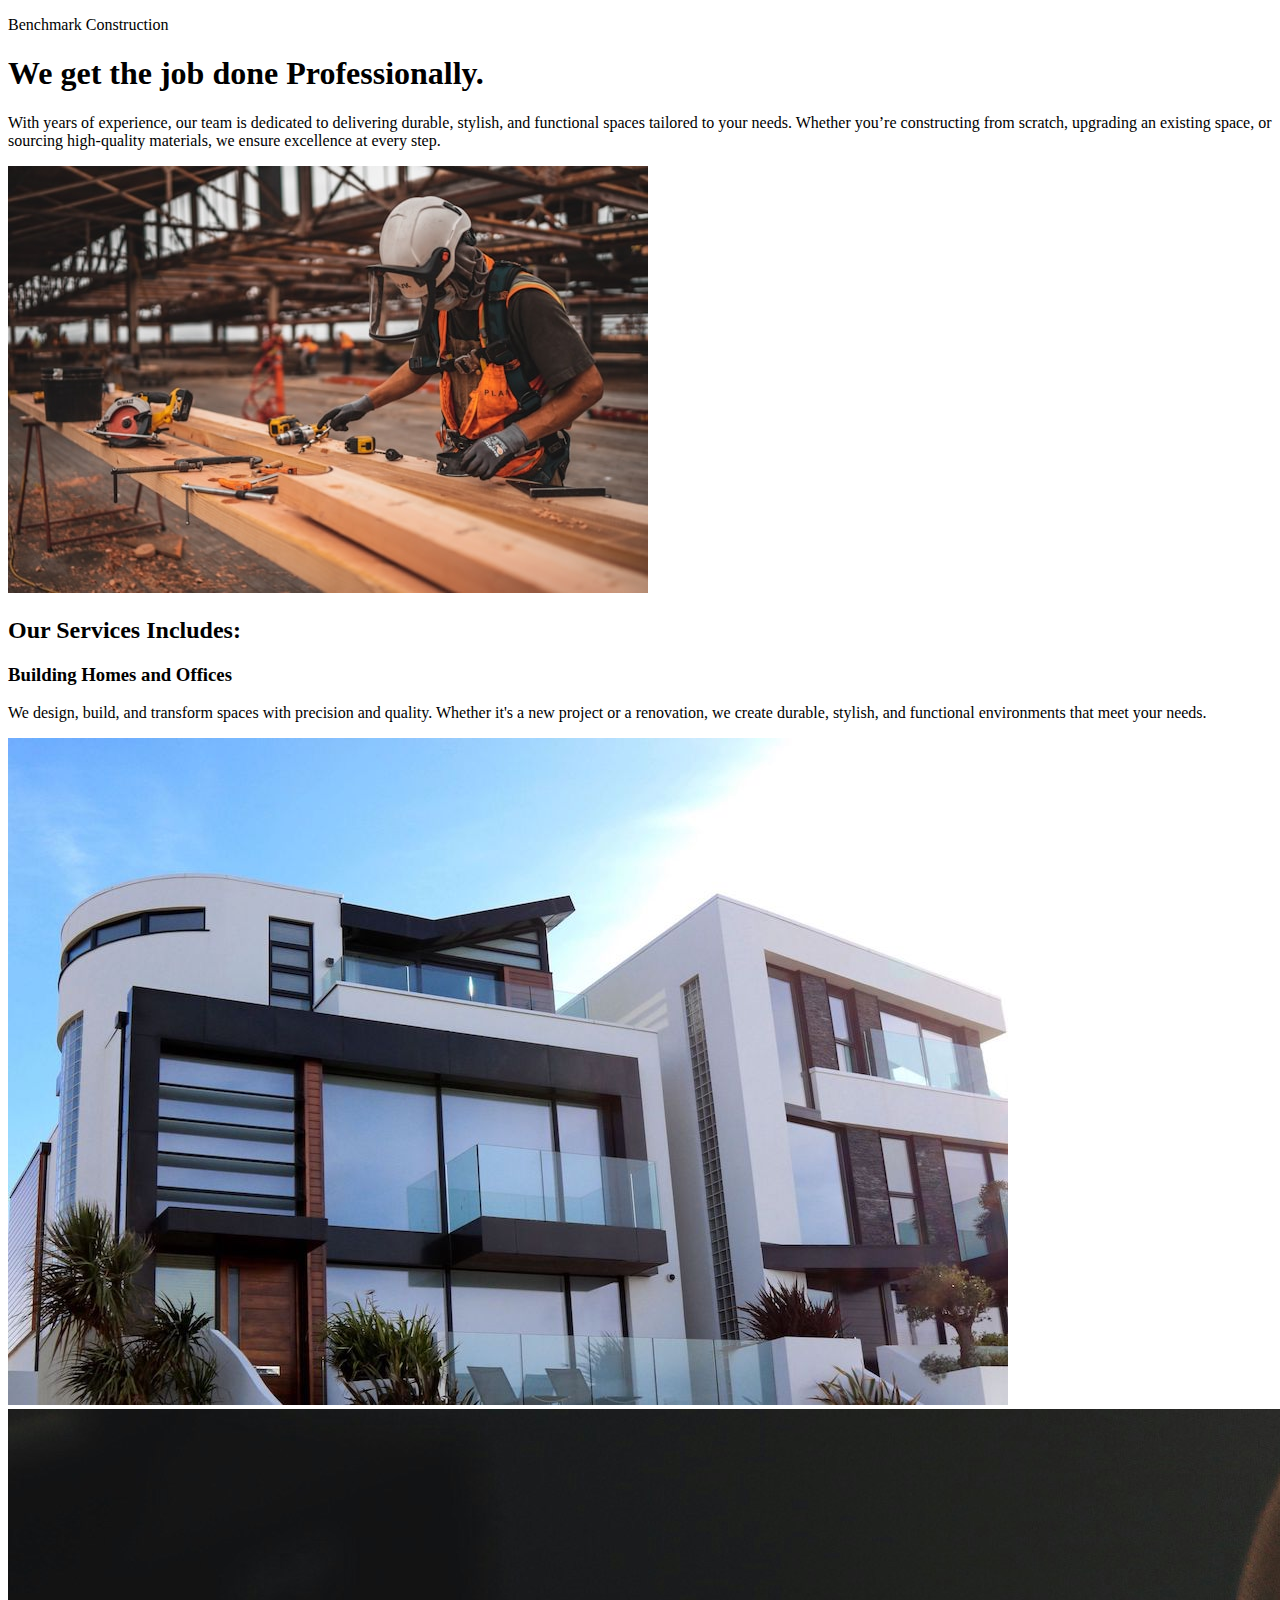
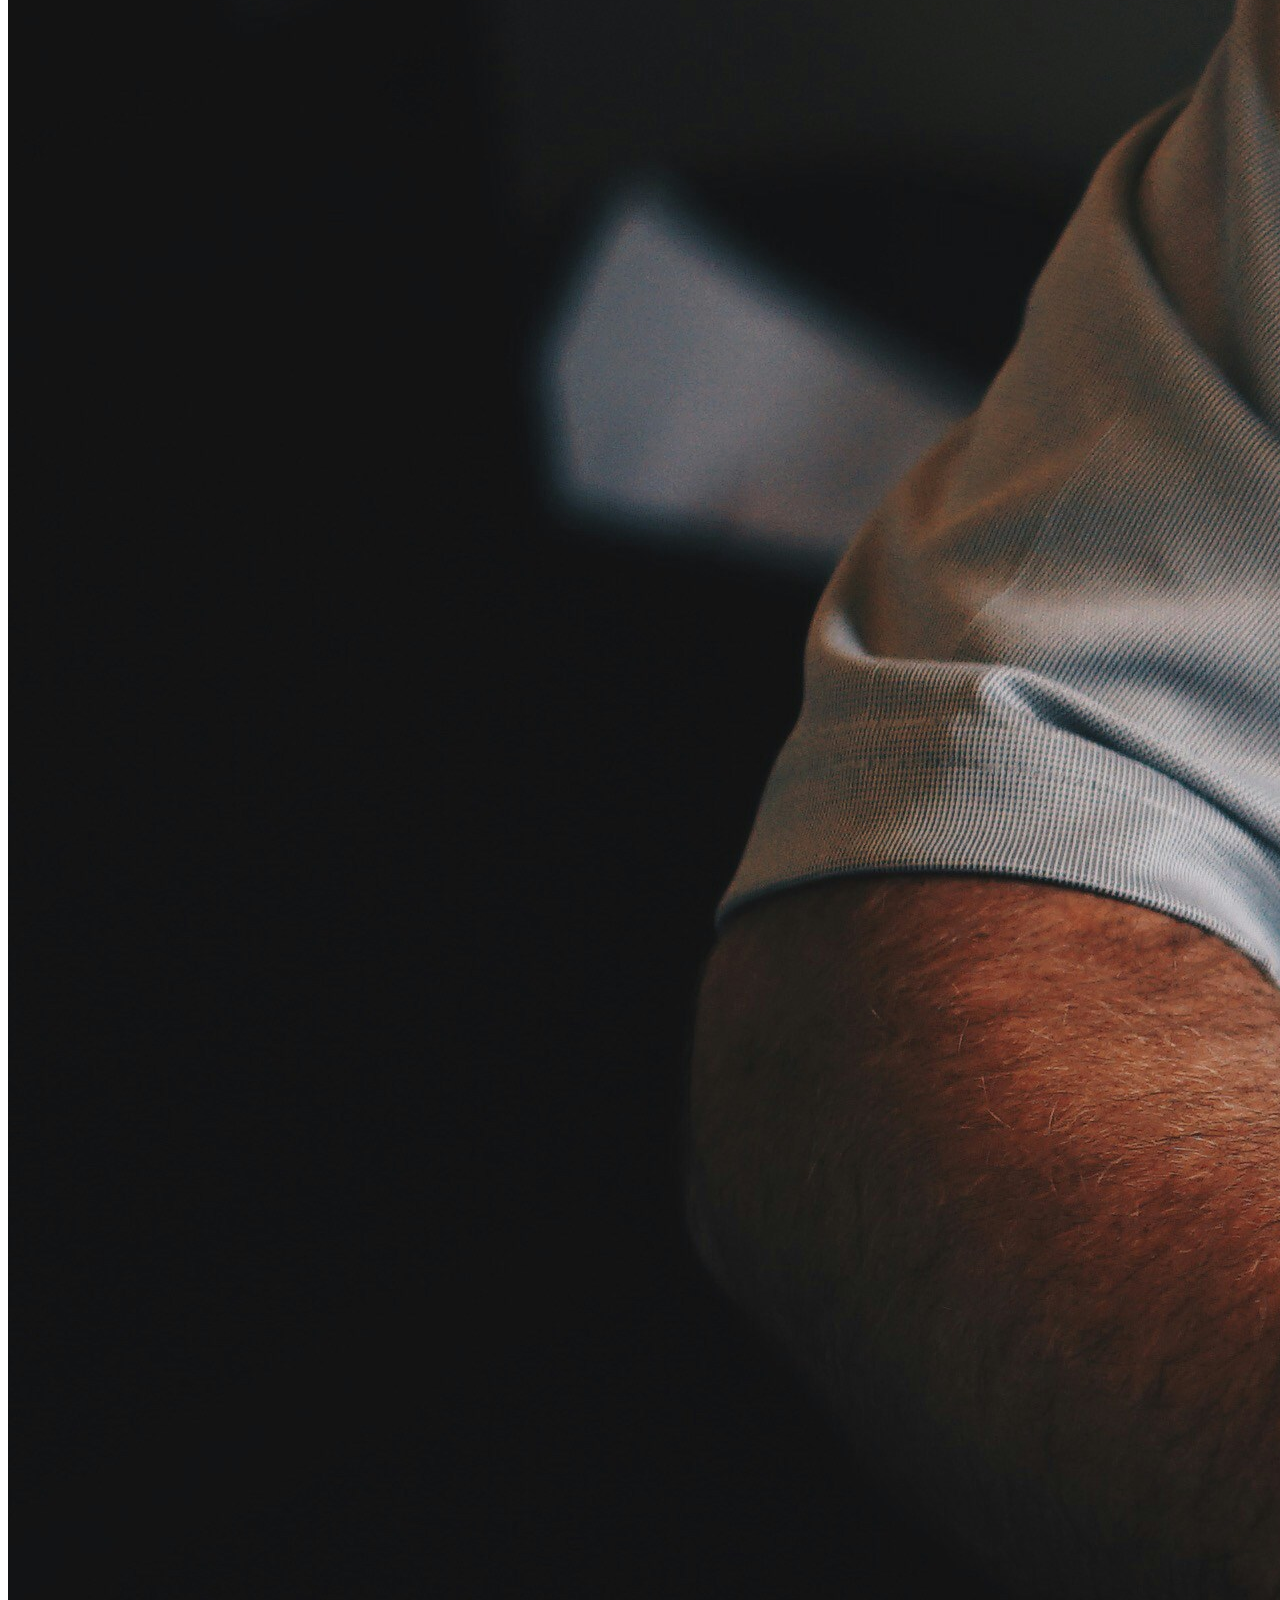
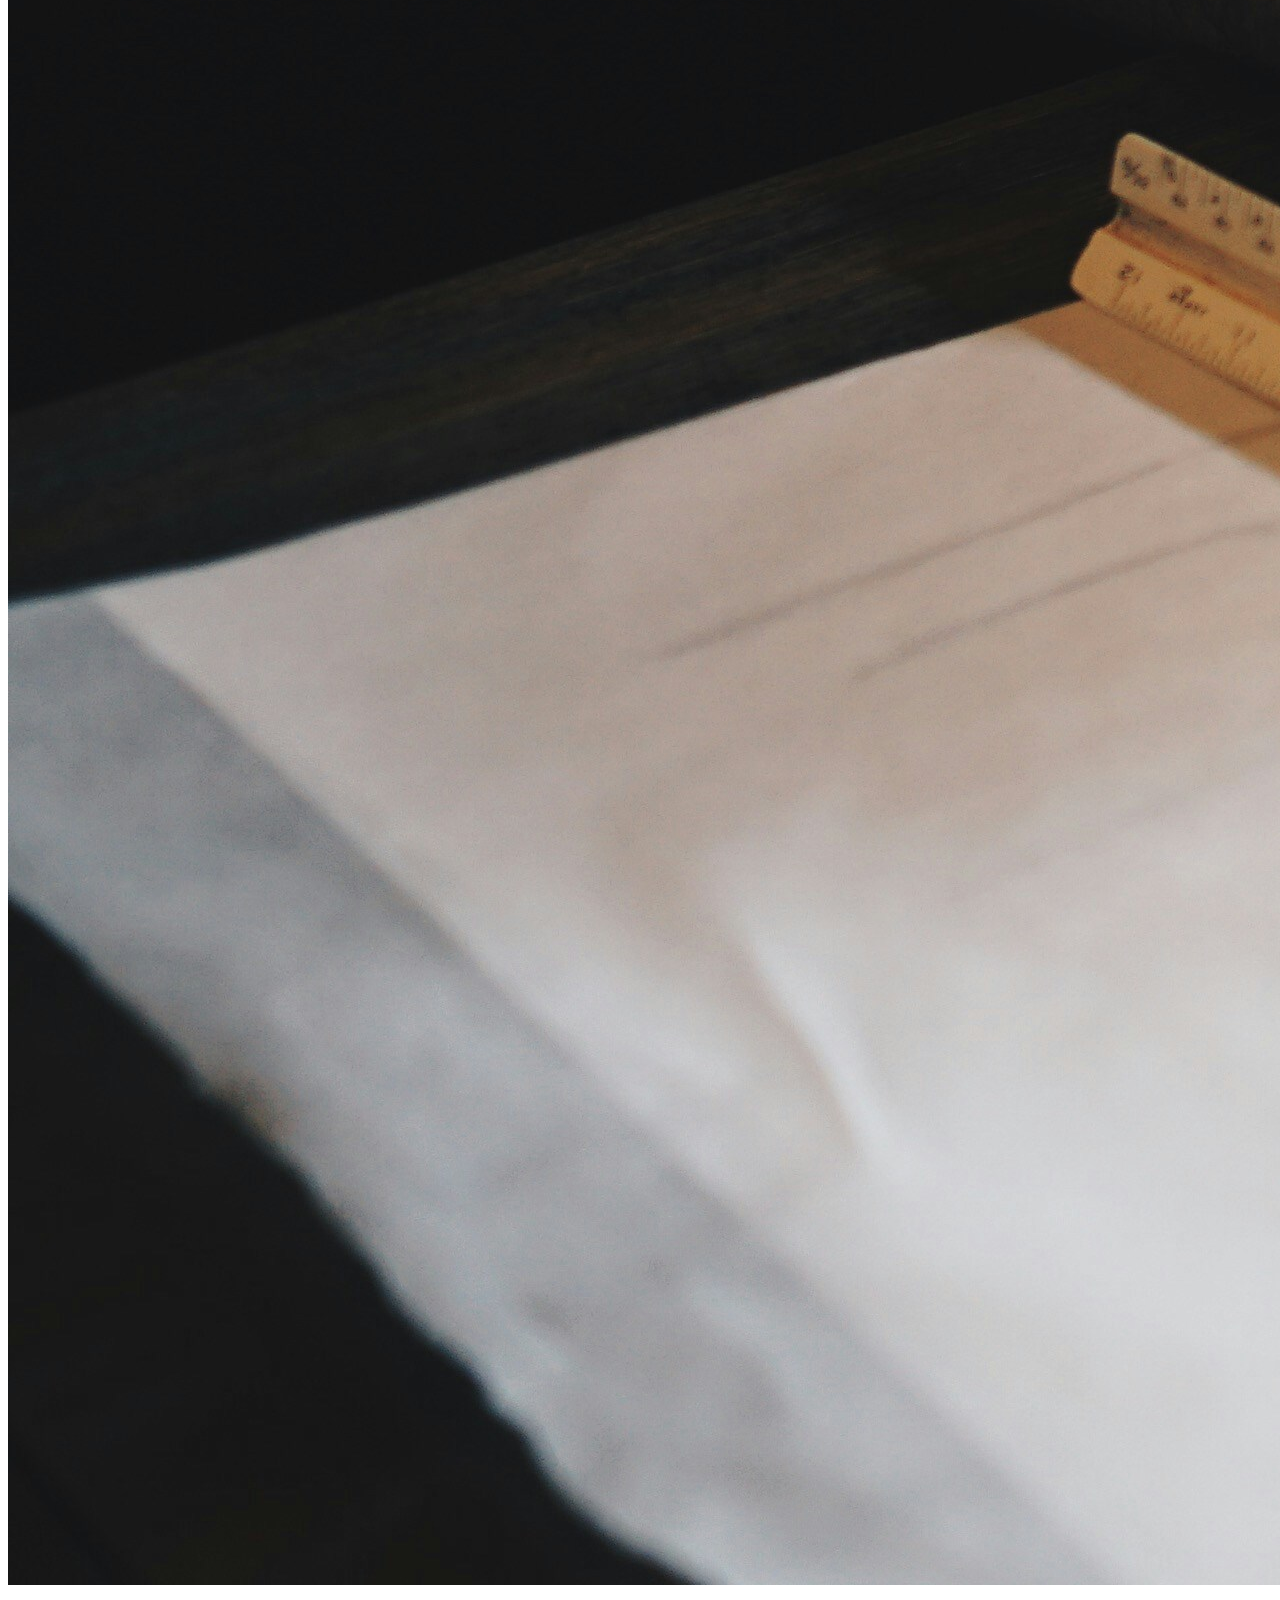
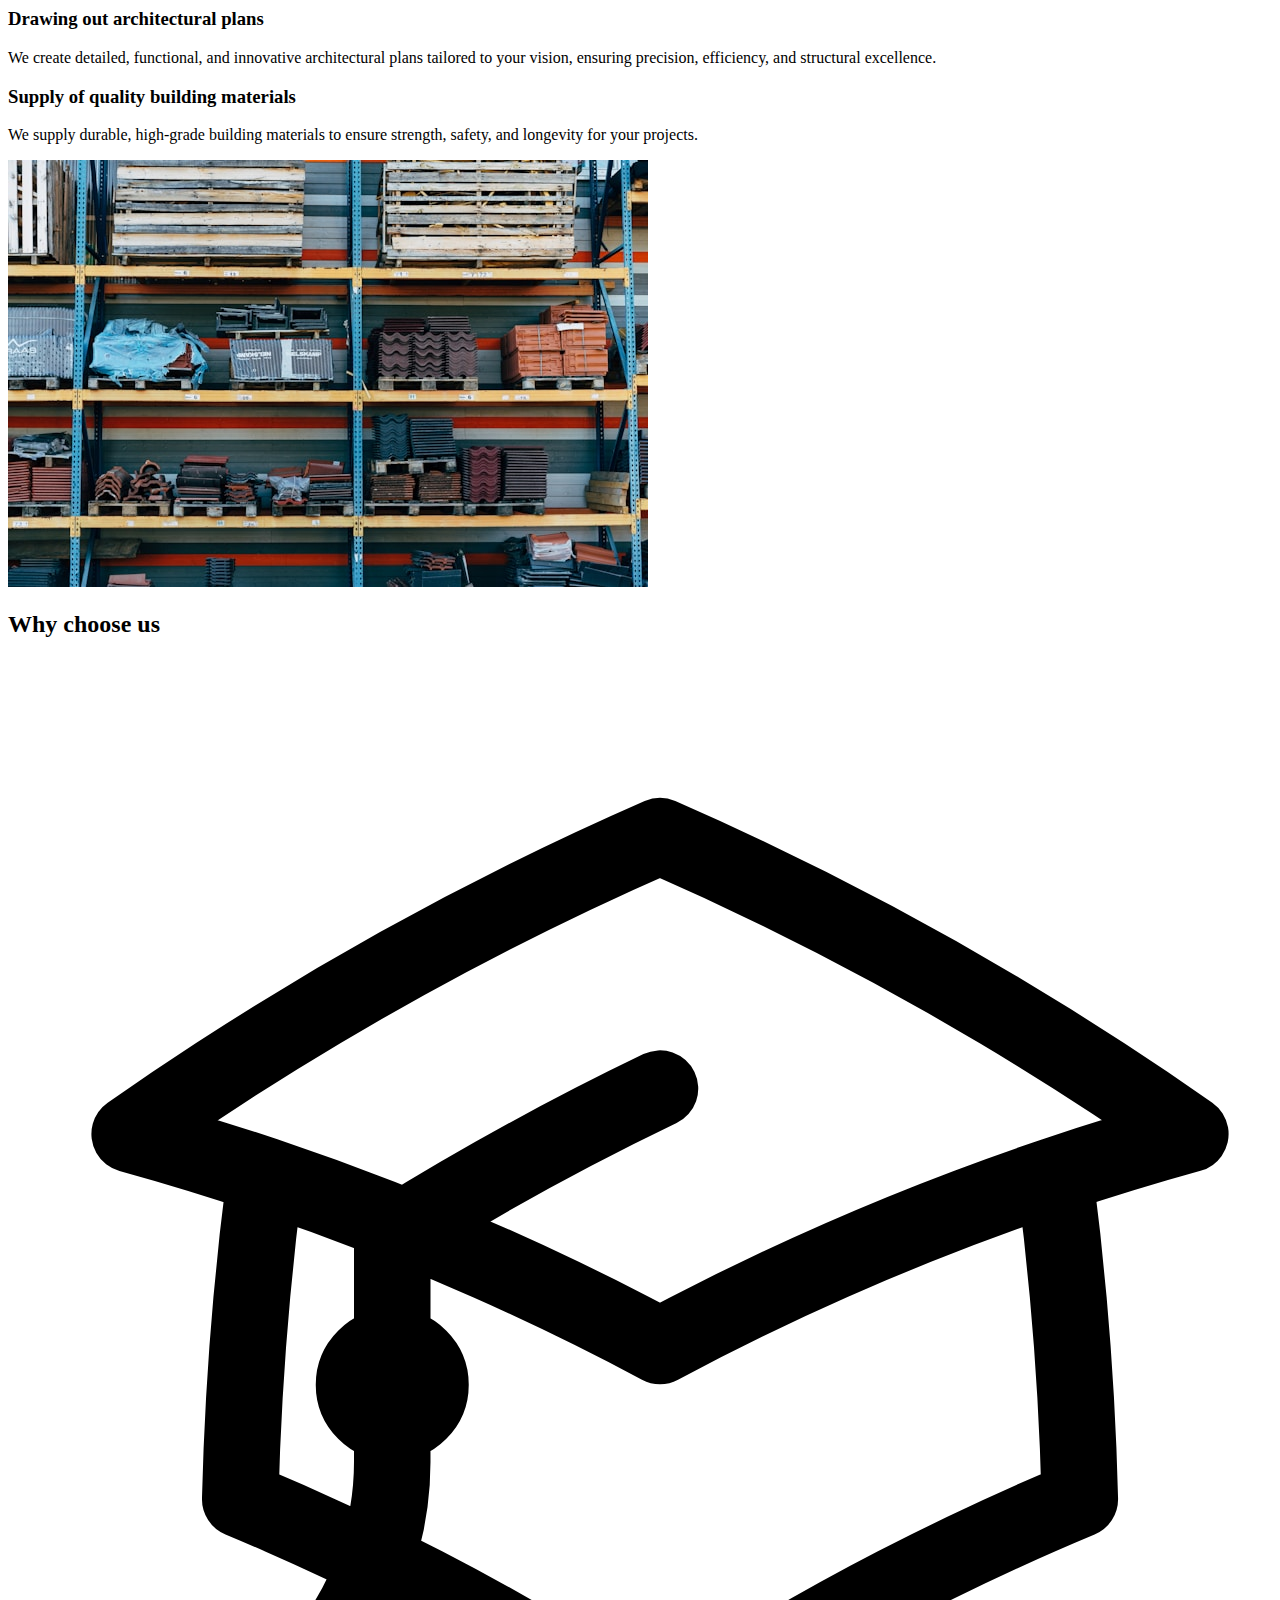
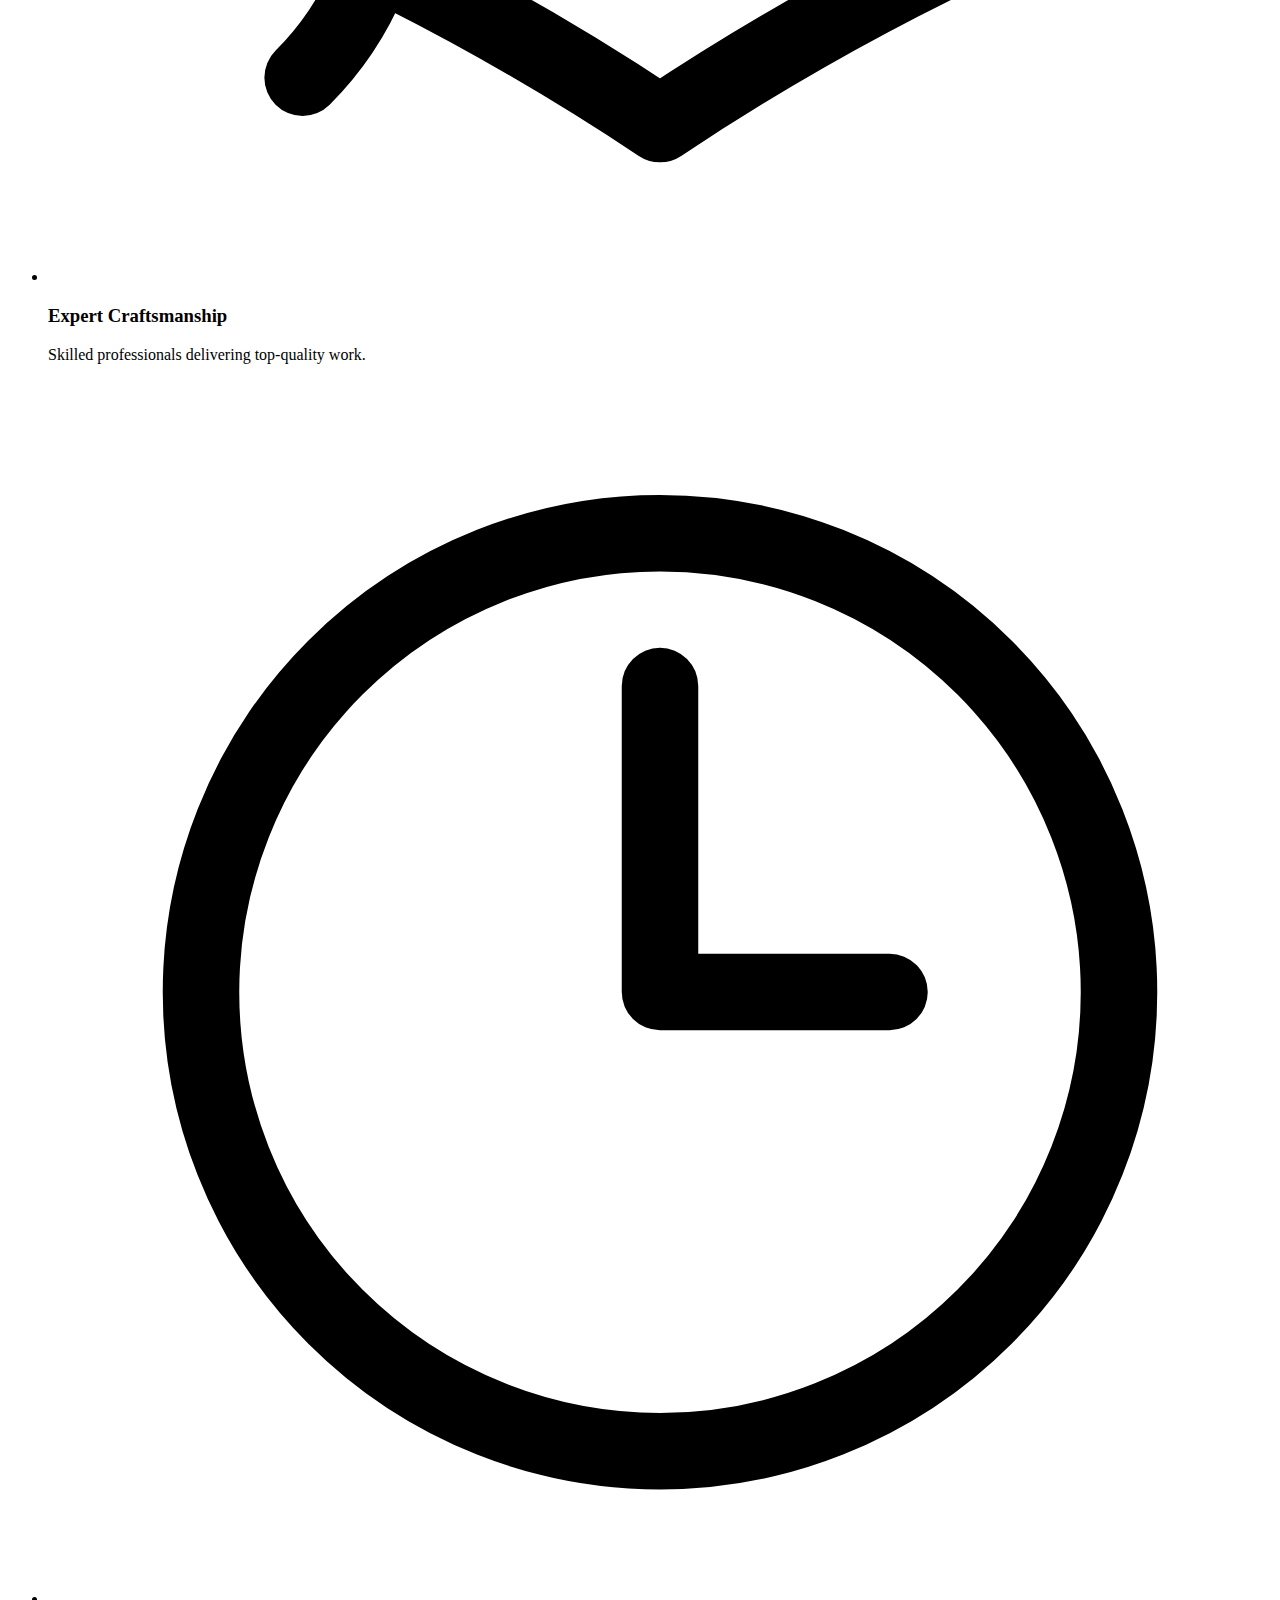
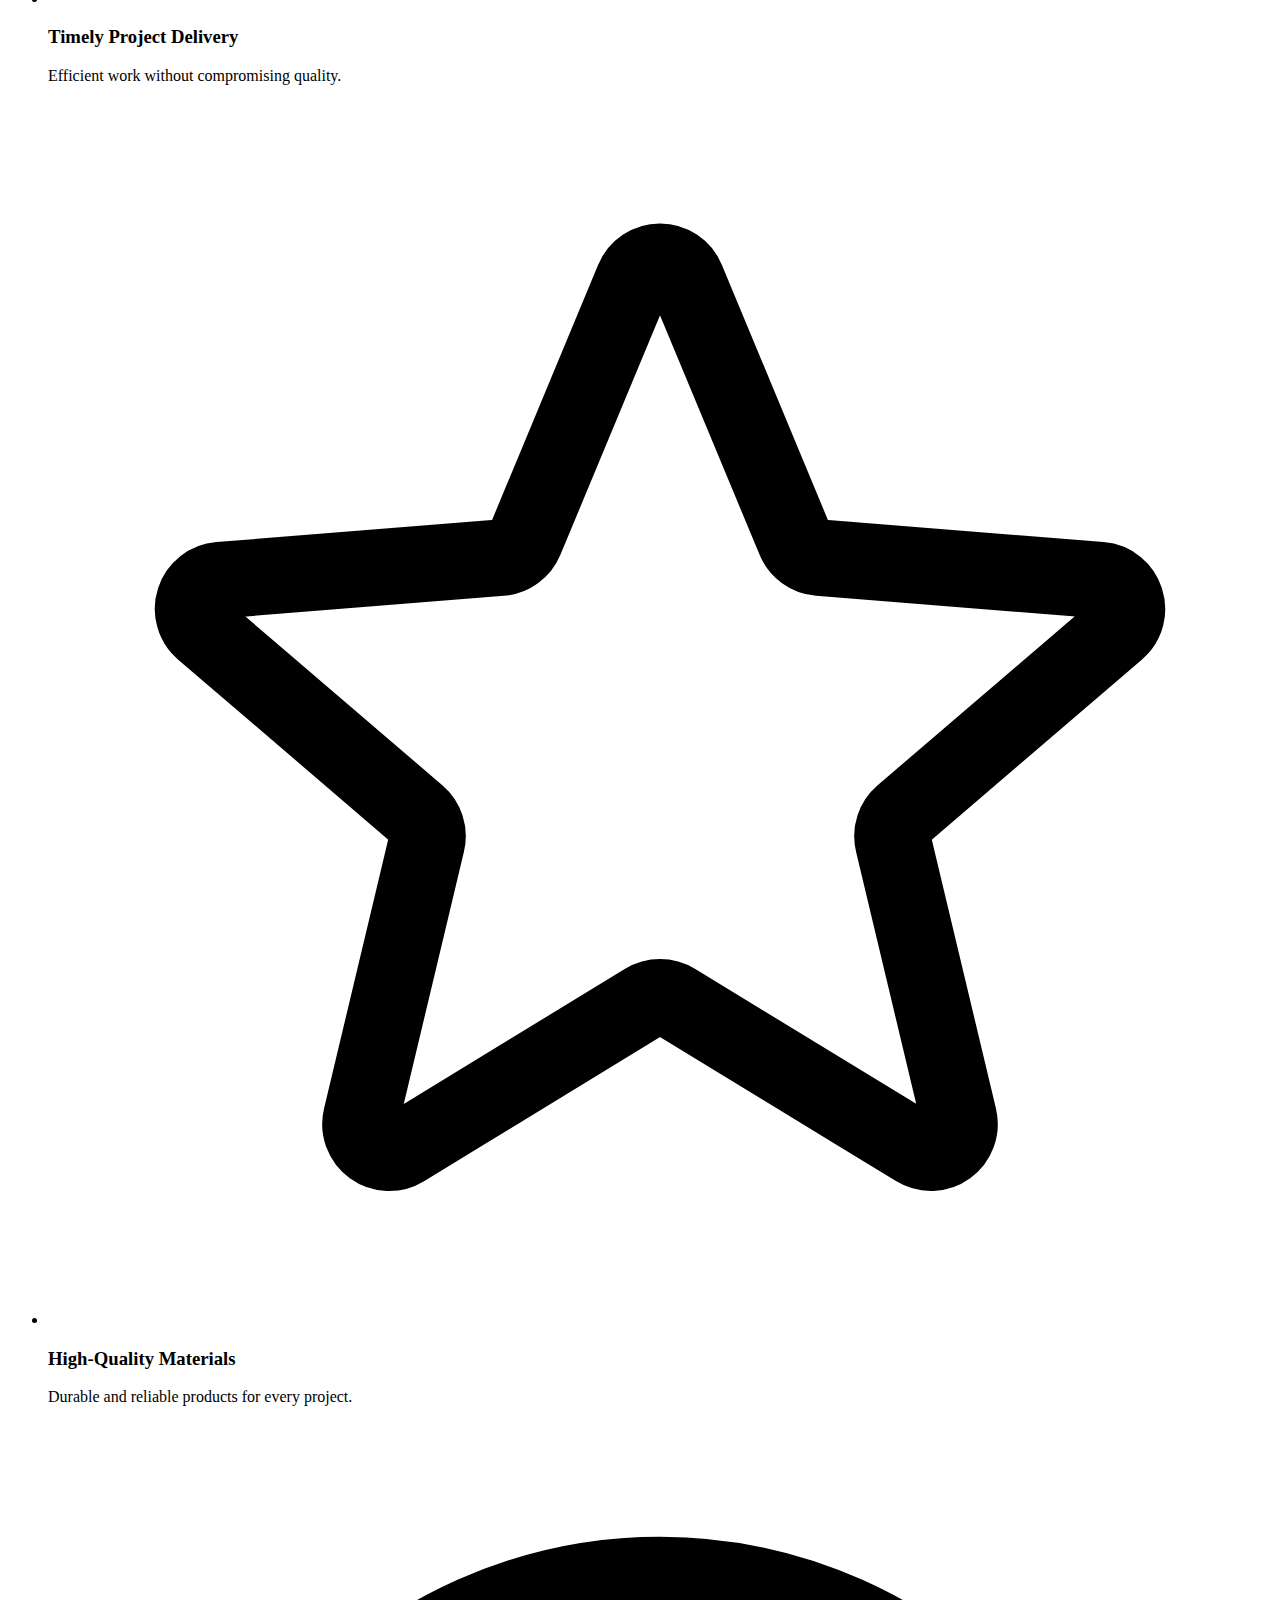
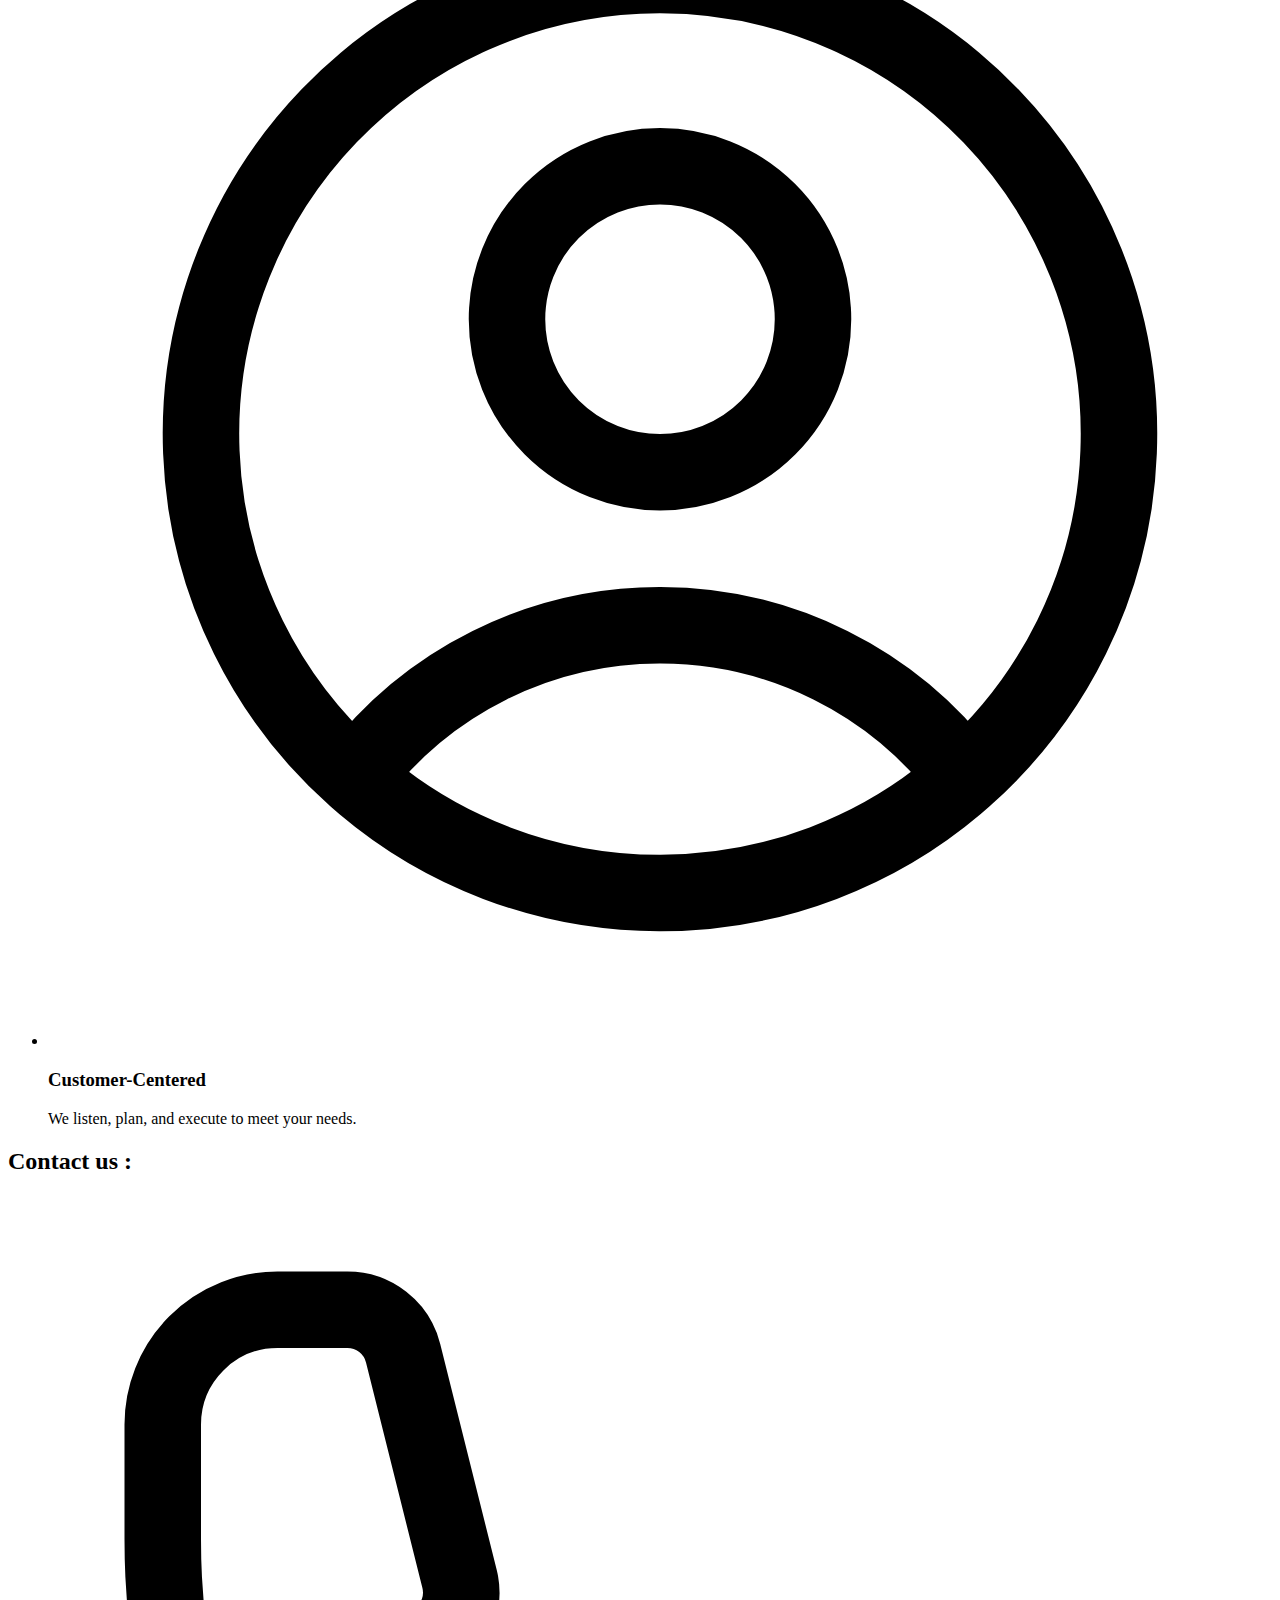
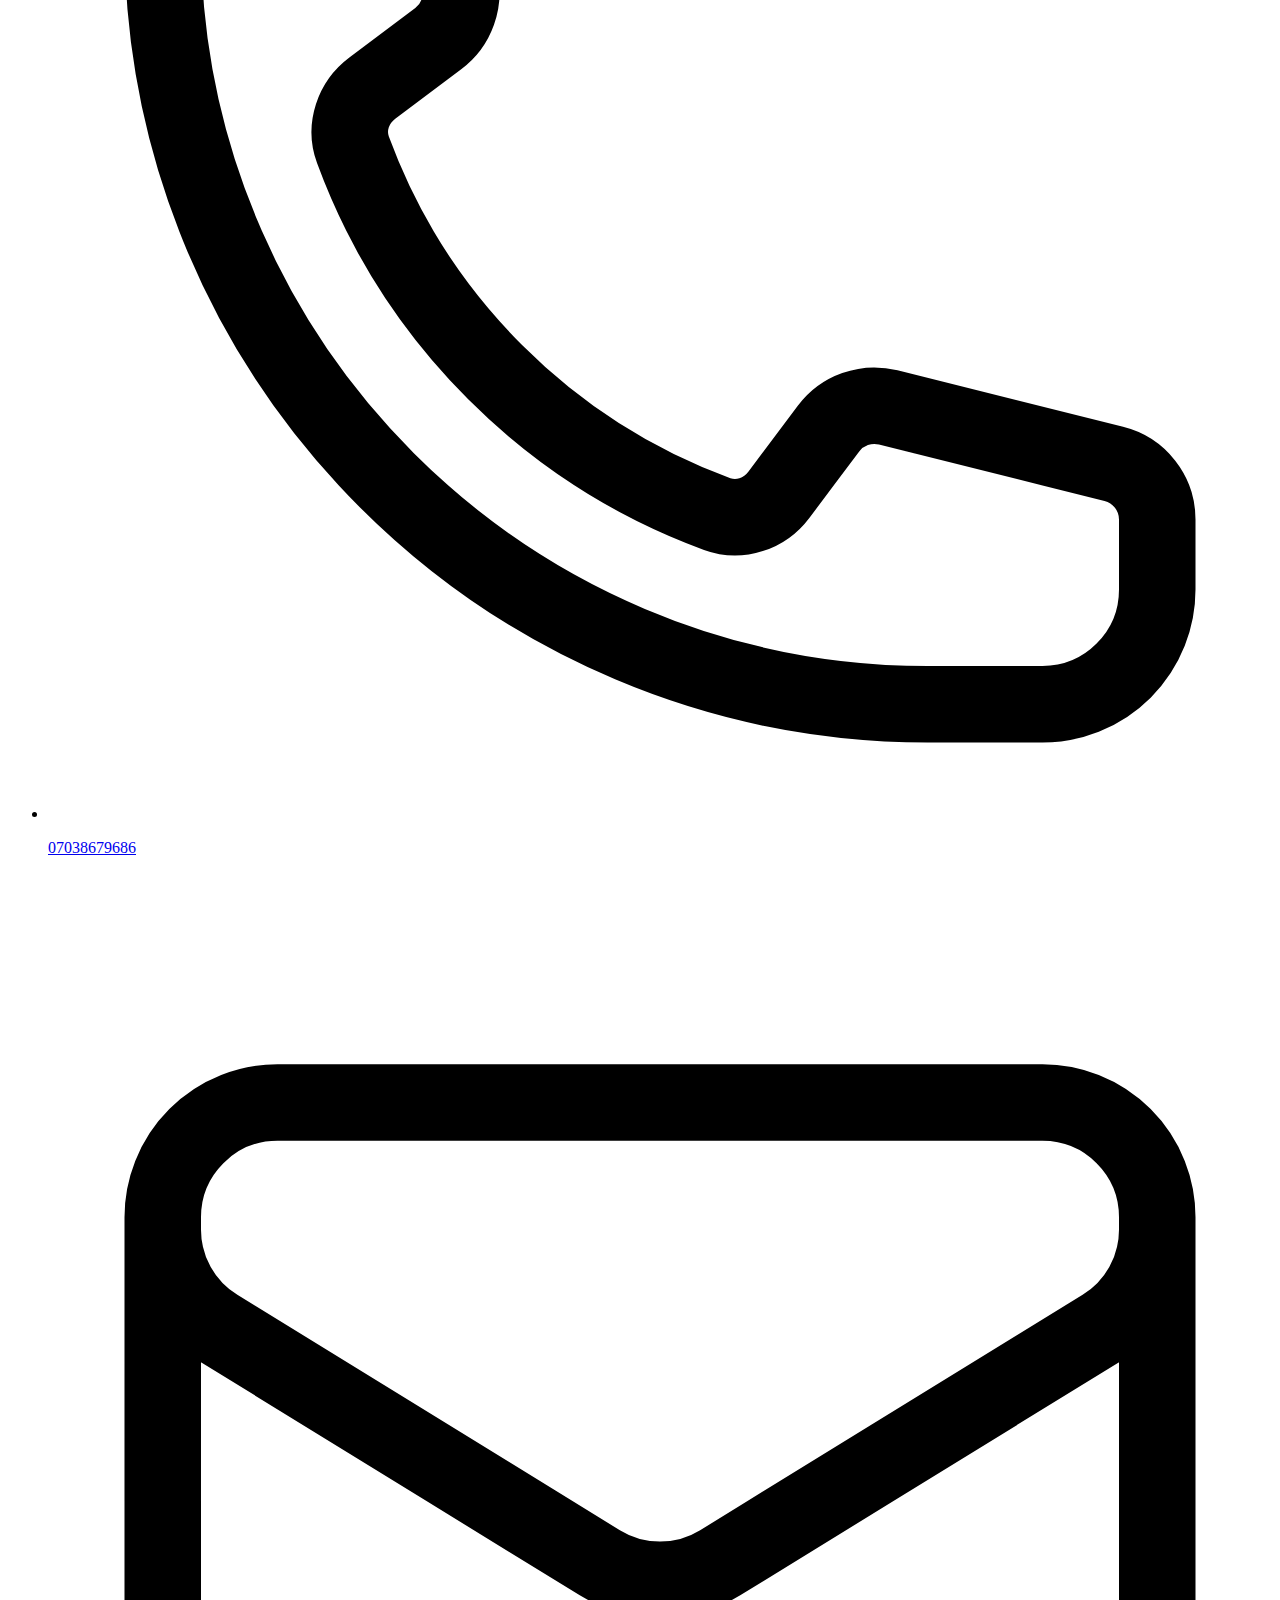
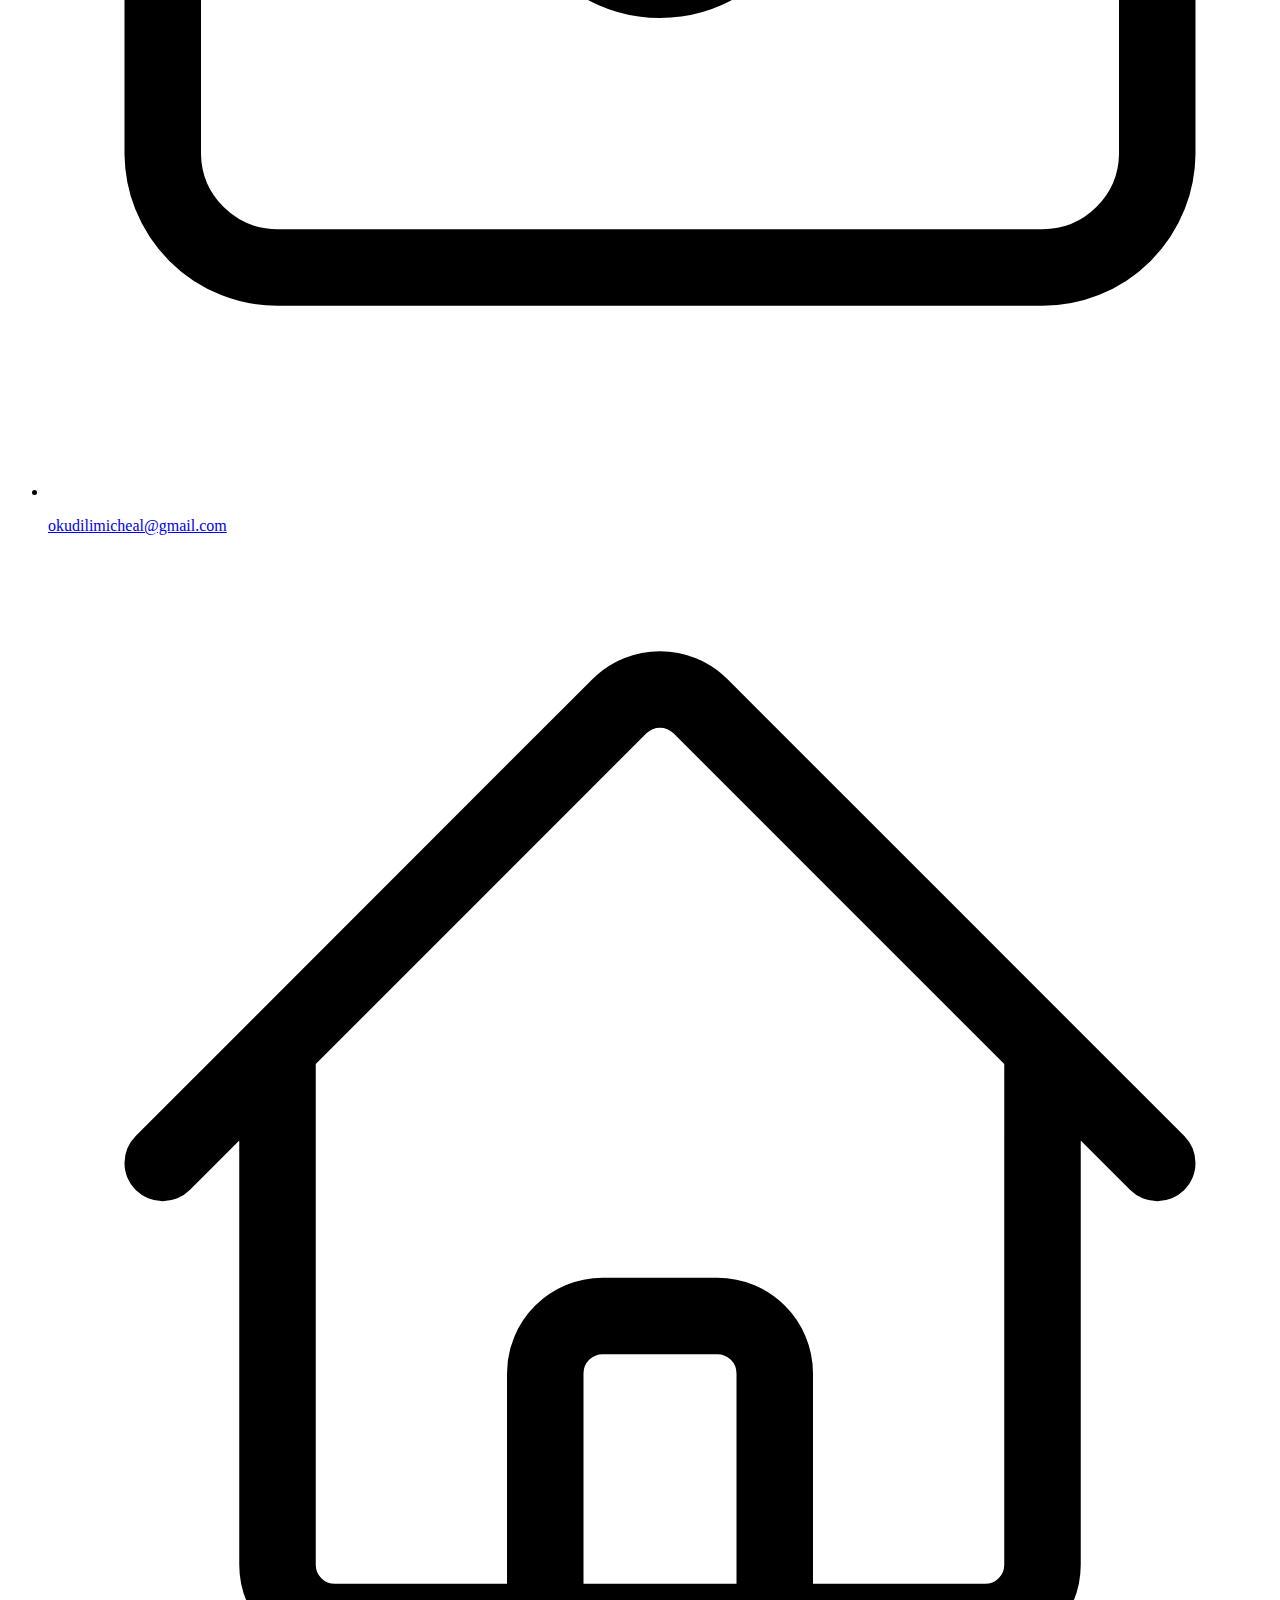
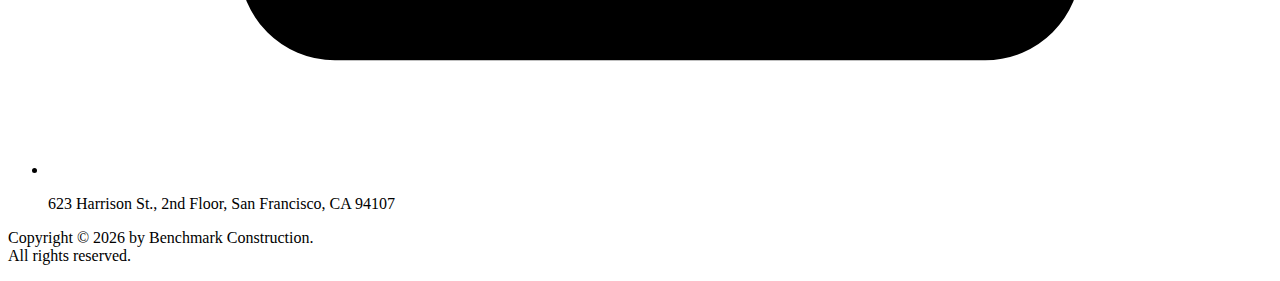
==== index.html @ fabf9fb7 "all fies" ====
<!DOCTYPE html>
<html lang="en">

<head>
    <meta charset="UTF-8">
    <meta name="viewport" content="width=device-width, initial-scale=1.0">
    <title>Benchmark Construction</title>
    <link rel="preconnect" href="https://fonts.gstatic.com" />
    <link href="https://fonts.googleapis.com/css2?family=Rubik:wght@400;500;600;700;800;900&display=swap"
        rel="stylesheet" />
    <link rel="stylesheet" href="./css/style.css">
    <link rel="stylesheet" href="./css/query.css">
</head>

<body>
    <nav>
        <p class="company-name">Benchmark Construction</p>
    </nav>

    <section class="hero-section">
        <div id="double-text">

            <h1 class="hero-H">We get the job done <span>Professionally.</span></h1>
            <p class="hero-p">With years of experience, our team is dedicated to delivering durable, stylish, and
                functional spaces tailored to your needs. Whether you’re constructing from scratch, upgrading an
                existing space, or sourcing high-quality materials, we ensure excellence at every step.</p>
        </div>
        <div>
            <img src="jeriden-villegas-VLPUm5wP5Z0-unsplash (1).jpg" alt="a construction worker" class="hero-img">
        </div>
    </section>

    <section class="services section">
        <h2 class="secondary-text">
            Our Services Includes:
        </h2>
        <div class="services-list">

            <div class="service-textbox">

                <h3 class="tertiary-text">
                    Building Homes and Offices
                </h3>
                <p class="hero-p">
                    We design, build, and transform spaces with precision and quality. Whether it's a new project or
                    a
                    renovation, we create durable, stylish, and functional environments that meet your needs.
                </p>
            </div>
            <img src="house-6.jpeg" alt="a building" class="service-img">


            <img src="daniel-mccullough-HtBlQdxfG9k-unsplash.jpg" alt="the plans of a building" class="service-img">
            <div class="service-textbox">

                <h3 class="tertiary-text">
                    Drawing out architectural plans
                </h3>
                <p class="hero-p">We create detailed, functional, and innovative architectural plans tailored to
                    your vision, ensuring precision, efficiency, and structural excellence.</p>

            </div>

            <div class="service-textbox">

                <h3 class="tertiary-text">
                    Supply of quality building materials
                </h3>
                <p class="hero-p">We supply durable, high-grade building materials to ensure strength, safety, and
                    longevity for your projects.</p>
            </div>
            <img src="markus-winkler-HtLkTOr_DQc-unsplash.jpg" alt="building materials" class="service-img">


        </div>
    </section>

    <section class="section choose">
        <h2 class="secondary-text">Why choose us</h2>
        <ul class="choose-list">
            <li class="choose-item">
                <svg xmlns="http://www.w3.org/2000/svg" fill="none" viewBox="0 0 24 24" stroke-width="1.5"
                    stroke="currentColor" class="choose-icon">
                    <path stroke-linecap="round" stroke-linejoin="round"
                        d="M4.26 10.147a60.438 60.438 0 0 0-.491 6.347A48.62 48.62 0 0 1 12 20.904a48.62 48.62 0 0 1 8.232-4.41 60.46 60.46 0 0 0-.491-6.347m-15.482 0a50.636 50.636 0 0 0-2.658-.813A59.906 59.906 0 0 1 12 3.493a59.903 59.903 0 0 1 10.399 5.84c-.896.248-1.783.52-2.658.814m-15.482 0A50.717 50.717 0 0 1 12 13.489a50.702 50.702 0 0 1 7.74-3.342M6.75 15a.75.75 0 1 0 0-1.5.75.75 0 0 0 0 1.5Zm0 0v-3.675A55.378 55.378 0 0 1 12 8.443m-7.007 11.55A5.981 5.981 0 0 0 6.75 15.75v-1.5" />
                </svg>
                <h3 class="choose-h">Expert Craftsmanship</h3>
                <p class="hero-p">Skilled professionals delivering top-quality work.</p>
            </li>
            <li class="choose-item">
                <svg xmlns="http://www.w3.org/2000/svg" fill="none" viewBox="0 0 24 24" stroke-width="1.5"
                    stroke="currentColor" class="choose-icon">
                    <path stroke-linecap="round" stroke-linejoin="round"
                        d="M12 6v6h4.5m4.5 0a9 9 0 1 1-18 0 9 9 0 0 1 18 0Z" />
                </svg>

                <h3 class="choose-h">Timely Project Delivery</h3>
                <p class="hero-p">Efficient work without compromising quality.</p>
            </li>
            <li class="choose-item">
                <svg xmlns="http://www.w3.org/2000/svg" fill="none" viewBox="0 0 24 24" stroke-width="1.5"
                    stroke="currentColor" class="choose-icon">
                    <path stroke-linecap="round" stroke-linejoin="round"
                        d="M11.48 3.499a.562.562 0 0 1 1.04 0l2.125 5.111a.563.563 0 0 0 .475.345l5.518.442c.499.04.701.663.321.988l-4.204 3.602a.563.563 0 0 0-.182.557l1.285 5.385a.562.562 0 0 1-.84.61l-4.725-2.885a.562.562 0 0 0-.586 0L6.982 20.54a.562.562 0 0 1-.84-.61l1.285-5.386a.562.562 0 0 0-.182-.557l-4.204-3.602a.562.562 0 0 1 .321-.988l5.518-.442a.563.563 0 0 0 .475-.345L11.48 3.5Z" />
                </svg>

                <h3 class="choose-h"> High-Quality Materials</h3>
                <p class="hero-p">Durable and reliable products for every project.</p>
            </li>
            <li class="choose-item">
                <svg xmlns="http://www.w3.org/2000/svg" fill="none" viewBox="0 0 24 24" stroke-width="1.5"
                    stroke="currentColor" class="choose-icon">
                    <path stroke-linecap="round" stroke-linejoin="round"
                        d="M17.982 18.725A7.488 7.488 0 0 0 12 15.75a7.488 7.488 0 0 0-5.982 2.975m11.963 0a9 9 0 1 0-11.963 0m11.963 0A8.966 8.966 0 0 1 12 21a8.966 8.966 0 0 1-5.982-2.275M15 9.75a3 3 0 1 1-6 0 3 3 0 0 1 6 0Z" />
                </svg>

                <h3 class="choose-h">Customer-Centered</h3>
                <p class="hero-p">We listen, plan, and execute to meet your needs.</p>
            </li>
        </ul>
    </section>
    <footer>
        <h2 class="secondary-text footer-h">Contact us :</h2>
        <ul class="contact-list">
            <li class="contact-item">
                <svg xmlns="http://www.w3.org/2000/svg" fill="none" viewBox="0 0 24 24" stroke-width="1.5"
                    stroke="currentColor" class="size-6">
                    <path stroke-linecap="round" stroke-linejoin="round"
                        d="M2.25 6.75c0 8.284 6.716 15 15 15h2.25a2.25 2.25 0 0 0 2.25-2.25v-1.372c0-.516-.351-.966-.852-1.091l-4.423-1.106c-.44-.11-.902.055-1.173.417l-.97 1.293c-.282.376-.769.542-1.21.38a12.035 12.035 0 0 1-7.143-7.143c-.162-.441.004-.928.38-1.21l1.293-.97c.363-.271.527-.734.417-1.173L6.963 3.102a1.125 1.125 0 0 0-1.091-.852H4.5A2.25 2.25 0 0 0 2.25 4.5v2.25Z" />
                </svg>
                <p><a href="tel:07038679686" class="footer-p">07038679686</a></p>
            </li>
            <li class="contact-item">
                <svg xmlns="http://www.w3.org/2000/svg" fill="none" viewBox="0 0 24 24" stroke-width="1.5"
                    stroke="currentColor" class="size-6">
                    <path stroke-linecap="round" stroke-linejoin="round"
                        d="M21.75 6.75v10.5a2.25 2.25 0 0 1-2.25 2.25h-15a2.25 2.25 0 0 1-2.25-2.25V6.75m19.5 0A2.25 2.25 0 0 0 19.5 4.5h-15a2.25 2.25 0 0 0-2.25 2.25m19.5 0v.243a2.25 2.25 0 0 1-1.07 1.916l-7.5 4.615a2.25 2.25 0 0 1-2.36 0L3.32 8.91a2.25 2.25 0 0 1-1.07-1.916V6.75" />
                </svg>

                <p><a href="mailto:okudilimicheal@gmail.com" class="footer-p">okudilimicheal@gmail.com</a></p>
            </li>
            <li class="contact-item">
                <svg xmlns="http://www.w3.org/2000/svg" fill="none" viewBox="0 0 24 24" stroke-width="1.5"
                    stroke="currentColor" class="size-6">
                    <path stroke-linecap="round" stroke-linejoin="round"
                        d="m2.25 12 8.954-8.955c.44-.439 1.152-.439 1.591 0L21.75 12M4.5 9.75v10.125c0 .621.504 1.125 1.125 1.125H9.75v-4.875c0-.621.504-1.125 1.125-1.125h2.25c.621 0 1.125.504 1.125 1.125V21h4.125c.621 0 1.125-.504 1.125-1.125V9.75M8.25 21h8.25" />
                </svg>

                <p class="footer-p">623 Harrison St., 2nd Floor, San Francisco, CA 94107</p>
            </li>
        </ul>
        <p class="copyright">
            Copyright &copy; <span class="year">2027</span> by Benchmark Construction.<br>
            All rights reserved.
        </p>
    </footer>

    <script>
        document.querySelector('.year').textContent = new Date().getFullYear()
    </script>
</body>

</html>
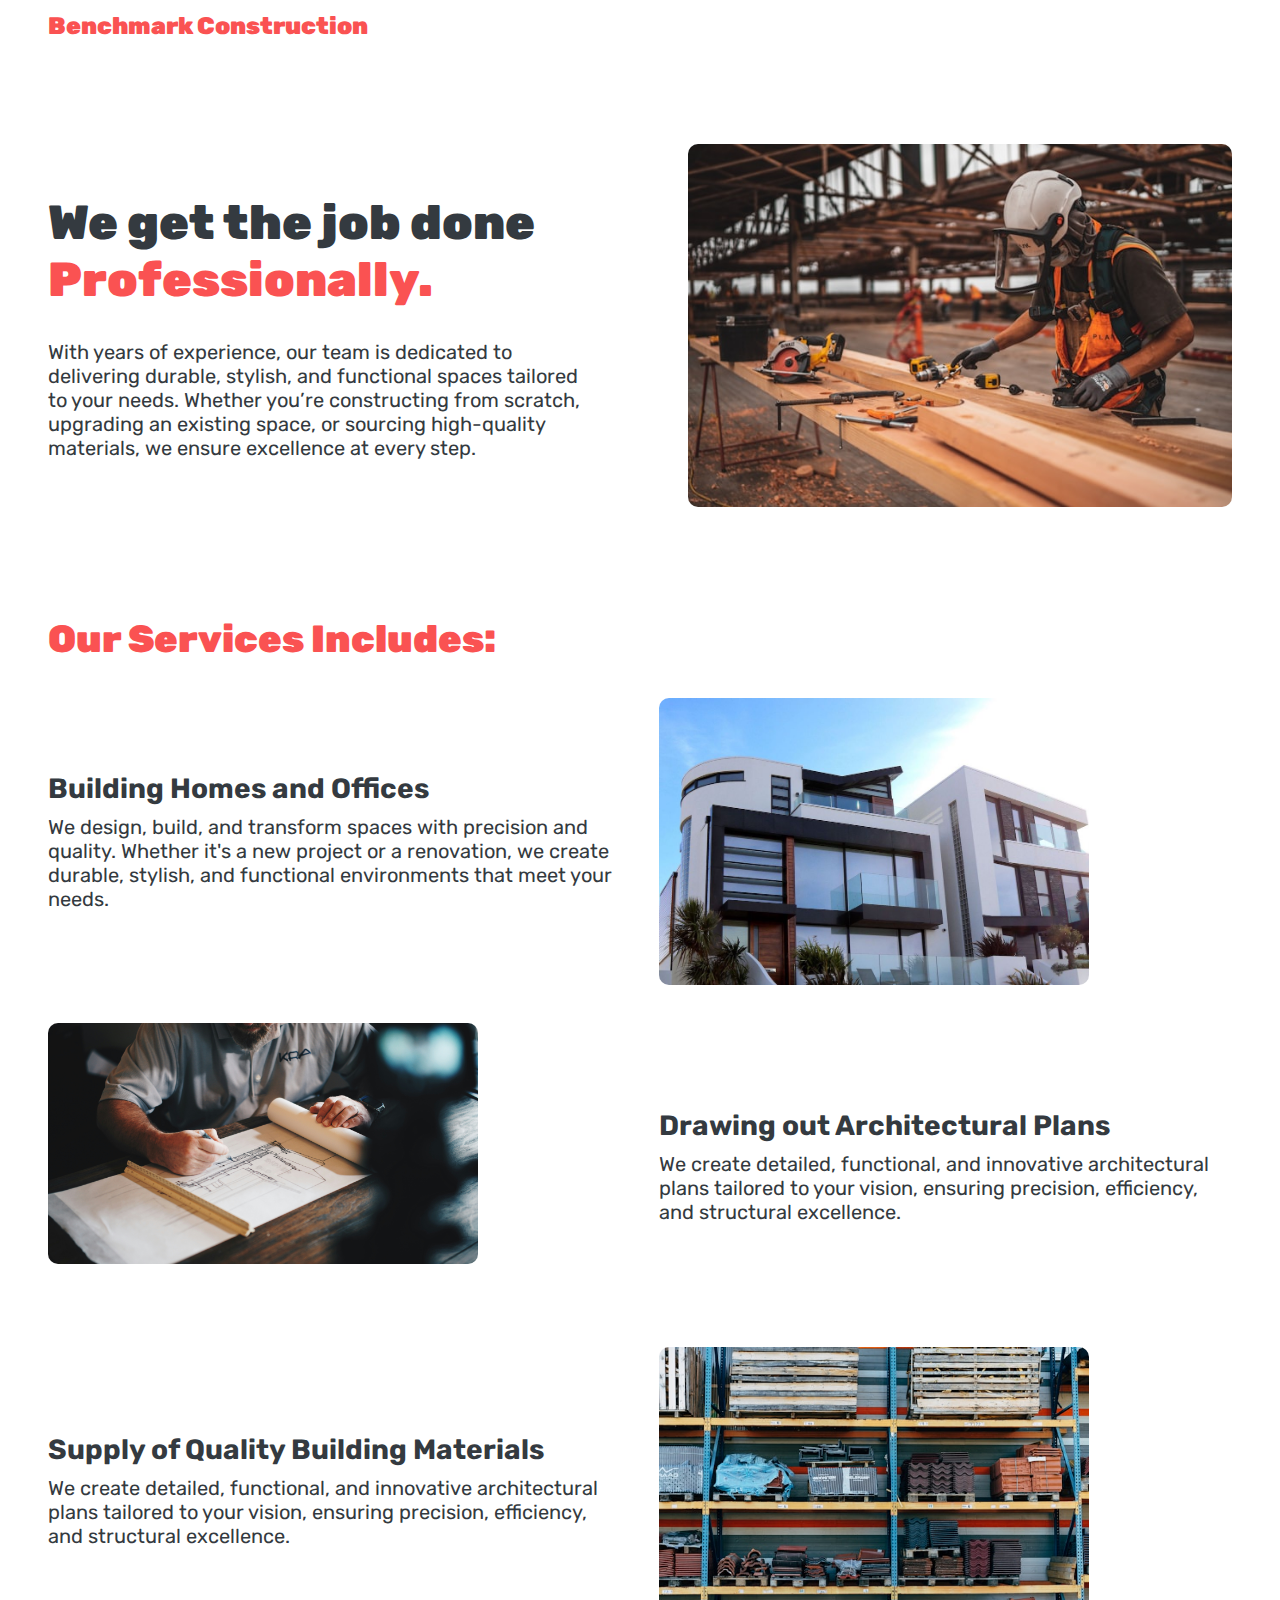
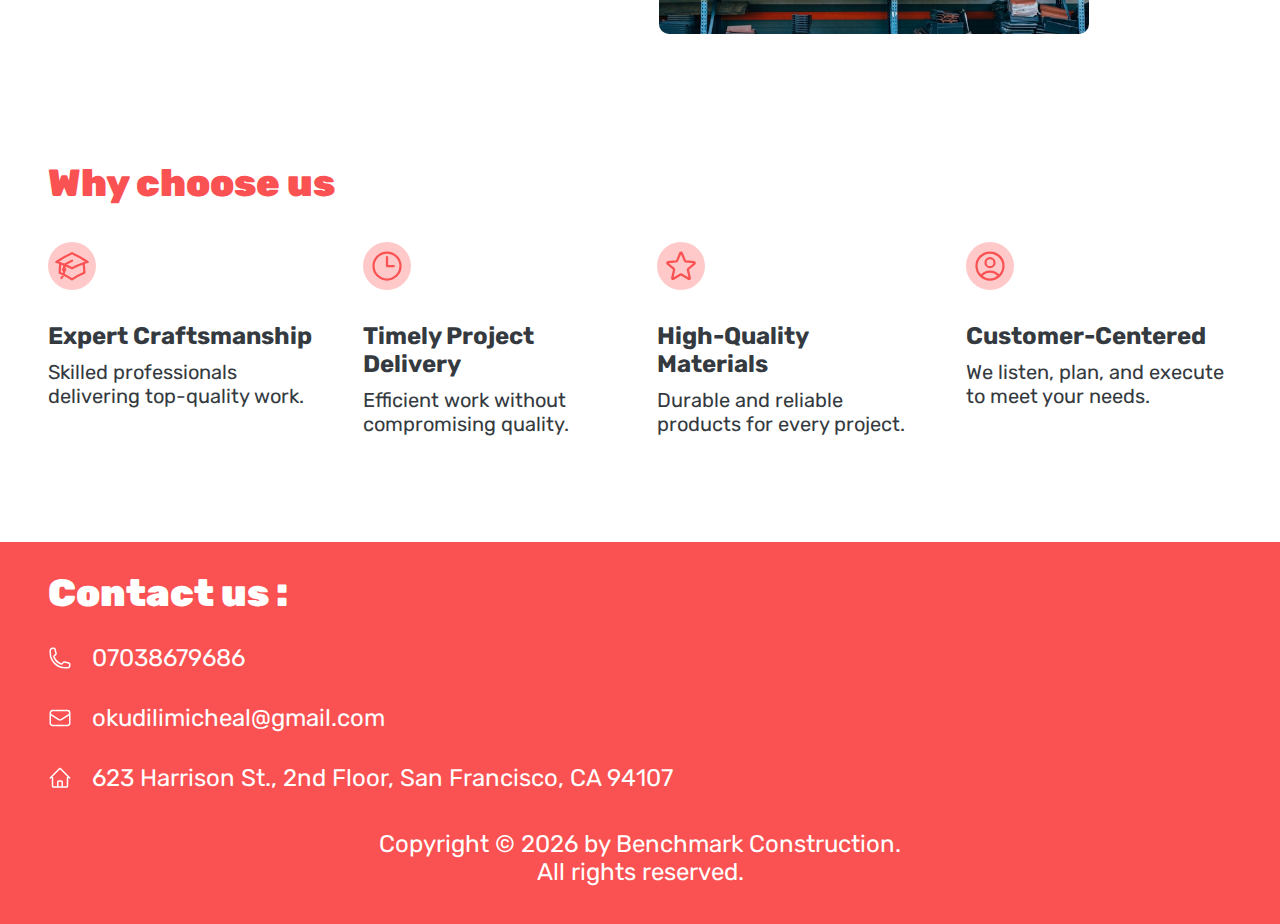
==== commit 7dcb8fca: "Update index.html" ====
--- a/index.html
+++ b/index.html
@@ -36,7 +36,7 @@
         </h2>
         <div class="services-list">
 
-            <div class="service-textbox">
+            <div class="service-textbox a">
 
                 <h3 class="tertiary-text">
                     Building Homes and Offices
@@ -47,29 +47,30 @@
                     renovation, we create durable, stylish, and functional environments that meet your needs.
                 </p>
             </div>
-            <img src="house-6.jpeg" alt="a building" class="service-img">
+            <img src="house-6.jpeg" alt="a building" class="service-img b">
 
 
-            <img src="daniel-mccullough-HtBlQdxfG9k-unsplash.jpg" alt="the plans of a building" class="service-img">
-            <div class="service-textbox">
+            <img src="daniel-mccullough-HtBlQdxfG9k-unsplash.jpg" alt="the plans of a building"
+                class="service-img img d">
+            <div class="service-textbox txt c">
 
                 <h3 class="tertiary-text">
-                    Drawing out architectural plans
+                    Drawing out Architectural Plans
                 </h3>
                 <p class="hero-p">We create detailed, functional, and innovative architectural plans tailored to
                     your vision, ensuring precision, efficiency, and structural excellence.</p>
 
             </div>
 
-            <div class="service-textbox">
+            <div class="service-textbox e">
 
                 <h3 class="tertiary-text">
-                    Supply of quality building materials
+                    Supply of Quality Building Materials
                 </h3>
-                <p class="hero-p">We supply durable, high-grade building materials to ensure strength, safety, and
-                    longevity for your projects.</p>
+                <p class="hero-p">We create detailed, functional, and innovative architectural plans tailored to
+                    your vision, ensuring precision, efficiency, and structural excellence.</p>
             </div>
-            <img src="markus-winkler-HtLkTOr_DQc-unsplash.jpg" alt="building materials" class="service-img">
+            <img src="markus-winkler-HtLkTOr_DQc-unsplash.jpg" alt="building materials" class="service-img f">
 
 
         </div>
@@ -146,7 +147,7 @@
                         d="m2.25 12 8.954-8.955c.44-.439 1.152-.439 1.591 0L21.75 12M4.5 9.75v10.125c0 .621.504 1.125 1.125 1.125H9.75v-4.875c0-.621.504-1.125 1.125-1.125h2.25c.621 0 1.125.504 1.125 1.125V21h4.125c.621 0 1.125-.504 1.125-1.125V9.75M8.25 21h8.25" />
                 </svg>
 
-                <p class="footer-p">623 Harrison St., 2nd Floor, San Francisco, CA 94107</p>
+                <p class="footer-p address">623 Harrison St., 2nd Floor, San Francisco, CA 94107</p>
             </li>
         </ul>
         <p class="copyright">
@@ -160,4 +161,4 @@
     </script>
 </body>
 
-</html>+</html>
--- a/css/style.css
+++ b/css/style.css
@@ -0,0 +1,181 @@
+* {
+    padding: 0;
+    margin: 0;
+    box-sizing: border-box;
+    font-family: rubik, sans-serif;
+}
+
+html {
+    font-size: 62.5%;
+}
+
+nav {
+    height: 9.6rem;
+    padding: 1.2rem 4.8rem;
+    margin-bottom: 4.8rem;
+
+}
+
+.company-name {
+    color: #fa5252;
+    font-size: 2.4rem;
+    font-weight: 900;
+}
+
+.hero-section {
+    padding: 0 4.8rem;
+    display: grid;
+    grid-template-columns: 1fr 1fr;
+    gap: 9.6rem;
+}
+
+#double-text {
+    align-self: center;
+}
+
+.hero-p {
+    font-size: 2rem;
+    color: #343a40;
+}
+
+.hero-H {
+    font-size: 4.8rem;
+    font-weight: 900;
+    color: #343a40;
+    margin-bottom: 3.2rem;
+}
+
+.hero-img {
+    width: 100%;
+    border-radius: 10px;
+}
+
+span {
+    color: #fa5252;
+}
+
+/* Services */
+.section {
+    padding: 10.6rem 4.8rem;
+
+}
+
+.secondary-text {
+    font-size: 3.8rem;
+    font-weight: 900;
+    color: #fa5252;
+    margin-bottom: 3.6rem;
+}
+
+.tertiary-text {
+    font-size: 2.8rem;
+    color: #343a40;
+    font-weight: 700;
+    margin-bottom: 1rem;
+}
+
+.service-item {
+    display: flex;
+}
+
+.service-img {
+    width: 75%;
+    border-radius: 10px;
+}
+
+.services-list {
+    display: grid;
+    grid-template-columns: 1fr 1fr;
+    grid-template-rows: repeat(3, 1fr);
+    /* flex-direction: column; */
+    gap: 3.8rem;
+}
+
+.service-textbox {
+    align-self: center;
+
+}
+
+
+/* Why choose us */
+.choose {
+    padding-top: 2rem;
+}
+
+
+
+.choose-icon {
+    background-color: #ffc9c9;
+    height: 4.8rem;
+    width: 4.8rem;
+    padding: 0.6rem;
+    border-radius: 50%;
+    color: #fa5252;
+    margin-bottom: 3.2rem;
+}
+
+.choose-list {
+    display: flex;
+    list-style: none;
+    gap: 4.8rem;
+    /* flex-direction: column; */
+}
+
+.choose-item {
+    display: flex;
+    flex-direction: column;
+    /* align-items: center; */
+}
+
+.choose-h {
+    color: #343a40;
+    font-weight: 700;
+    margin-bottom: 1rem;
+    font-size: 2.4rem;
+}
+
+/* Footer */
+footer {
+    background-color: #fa5252;
+    padding: 0 4.8rem;
+    width: 100%;
+    color: white;
+}
+
+.footer-h {
+    color: white;
+    margin-bottom: 2.8rem;
+    padding-top: 2.8rem;
+}
+
+.size-6 {
+    width: 2.4rem;
+    color: white;
+}
+
+.footer-p {
+    color: white;
+    text-decoration: none;
+    font-size: 2.4rem;
+}
+
+.contact-item {
+    display: flex;
+    gap: 2rem;
+}
+
+.contact-list {
+    display: flex;
+    flex-direction: column;
+    gap: 3.2rem;
+}
+
+.year {
+    color: white;
+}
+
+.copyright {
+    text-align: center;
+    font-size: 2.4rem;
+    padding: 3.8rem 0;
+}--- a/css/query.css
+++ b/css/query.css
@@ -0,0 +1,30 @@
+@media (max-width:56em) {
+    html {
+        font-size: 50%;
+    }
+}
+
+@media (max-width:50.9375em) {
+    html {
+        font-size: 40%;
+    }
+}
+
+@media (max-width:39.125em) {
+    html {
+        font-size: 30%;
+    }
+
+    .choose-list {
+        display: flex;
+        list-style: none;
+        gap: 4.8rem;
+        flex-direction: column;
+    }
+}
+
+@media (max-width:29.375em) {
+    html {
+        font-size: 20%;
+    }
+}